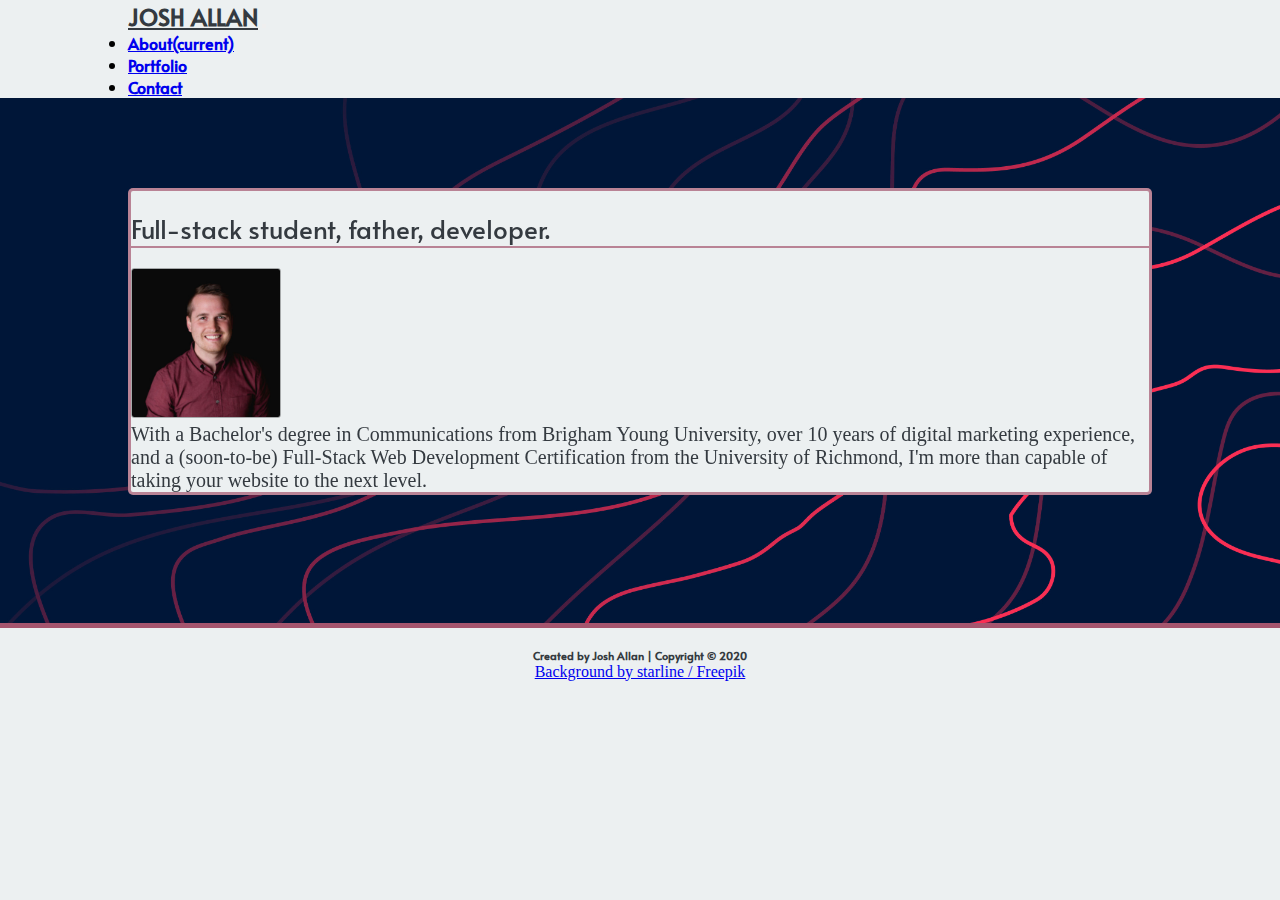
==== index.html @ a88f21d8 "Added Animate On Scroll (AOS) effects to the main content." ====
<!DOCTYPE html>
<html lang="en-us">
	<head>
		<meta charset="utf-8" />
		<meta http-equiv="X-UA-Compatible" content="IE=edge" />

		<title>Josh Allan | Full-stack student, father, developer.</title>

		<meta name="description" content="" />
		<meta
			name="viewport"
			content="width=device-width, initial-scale=1, shrink-to-fit=no"
		/>

		<!-- Styles -->
		<link rel="stylesheet" href="https://unpkg.com/aos@next/dist/aos.css" />
		<link
			rel="stylesheet"
			href="https://bootswatch.com/4/flatly/bootstrap.css"
		/>
		<link rel="stylesheet" href="styles/style.css" />

		<!-- Fonts -->
		<link
			href="https://fonts.googleapis.com/css2?family=Alata&display=swap"
			rel="stylesheet"
		/>
		<link
			rel="stylesheet"
			href="https://use.fontawesome.com/releases/v5.15.1/css/all.css"
			integrity="sha384-vp86vTRFVJgpjF9jiIGPEEqYqlDwgyBgEF109VFjmqGmIY/Y4HV4d3Gp2irVfcrp"
			crossorigin="anonymous"
		/>
	</head>
	<body>
		<!-- Header & Main Nav -->
		<header class="bootstrap-nav">
			<nav class="navbar navbar-expand-lg navbar-light bg-light">
				<a class="navbar-brand" href="./index.html">JOSH ALLAN</a>
				<button
					class="navbar-toggler"
					type="button"
					data-toggle="collapse"
					data-target="#navbarColor01"
					aria-controls="navbarColor01"
					aria-expanded="false"
					aria-label="Toggle navigation"
				>
					<span class="navbar-toggler-icon"></span>
				</button>
				<div class="collapse navbar-collapse" id="navbarColor01">
					<ul class="navbar-nav ml-auto">
						<li class="nav-item active mx-3">
							<a class="nav-link" href="./index.html"
								>About<span class="sr-only">(current)</span></a
							>
						</li>
						<li class="nav-item mx-3">
							<a class="nav-link" href="./portfolio.html">Portfolio</a>
						</li>
						<li class="nav-item mx-3">
							<a class="nav-link" href="./contact.html">Contact</a>
						</li>
					</ul>
				</div>
			</nav>
		</header>

		<!-- Main Content -->
		<main class="container-fluid">
			<!-- About Me section -->
			<section class="row wrapper">
				<section
					class="container main-container col-md-6 col-xs-12 offset-1"
					data-aos="zoom-in"
					data-aos-duration="1000"
				>
					<div class="main-heading">
						<h2>Full-stack student, father, developer.</h2>
					</div>
					<div class="main-content">
						<img
							src="Assets/Images/Profile-Picture.jpeg"
							class="img-thumbnail profile-picture float-left rounded"
							width="150"
							alt="Profile Picture | Josh Allan"
						/>
						<p>
							With a Bachelor's degree in Communications from Brigham Young
							University, over 10 years of digital marketing experience, and a
							(soon-to-be) Full-Stack Web Development Certification from the
							University of Richmond, I'm more than capable of taking your
							website to the next level.
						</p>
						<div class="social-links d-inline-block mb-2">
							<a
								class="mr-3"
								href="https://github.com/jallan07"
								target="_blank"
							>
								<i class="fab fa-github-square"></i>
							</a>
							<a
								class="mr-3"
								href="https://www.linkedin.com/in/joshuamallan/"
								target="_blank"
							>
								<i class="fab fa-linkedin"></i>
							</a>
							<a
								class="mr-3"
								href="https://www.facebook.com/joshua.m.allan"
								target="_blank"
							>
								<i class="fab fa-facebook-square"></i>
							</a>
							<a
								class="mr-3"
								href="mailto:allan.josh07@gmail.com"
								target="_blank"
							>
								<i class="fas fa-envelope-square"></i>
							</a>
						</div>
					</div>
				</section>
			</section>
		</main>

		<!-- Footer section -->
		<footer>
			<div class="footer-content">
				<h6>Created by Josh Allan | Copyright © 2020</h6>
				<span>
					<a href="http://www.freepik.com">Background by starline / Freepik</a>
				</span>
			</div>
		</footer>

		<!-- Javascript scripts for Bootstrap -->
		<script
			src="https://code.jquery.com/jquery-3.5.1.slim.min.js"
			integrity="sha384-DfXdz2htPH0lsSSs5nCTpuj/zy4C+OGpamoFVy38MVBnE+IbbVYUew+OrCXaRkfj"
			crossorigin="anonymous"
		></script>
		<script
			src="https://cdn.jsdelivr.net/npm/popper.js@1.16.1/dist/umd/popper.min.js"
			integrity="sha384-9/reFTGAW83EW2RDu2S0VKaIzap3H66lZH81PoYlFhbGU+6BZp6G7niu735Sk7lN"
			crossorigin="anonymous"
		></script>
		<script
			src="https://stackpath.bootstrapcdn.com/bootstrap/4.5.2/js/bootstrap.min.js"
			integrity="sha384-B4gt1jrGC7Jh4AgTPSdUtOBvfO8shuf57BaghqFfPlYxofvL8/KUEfYiJOMMV+rV"
			crossorigin="anonymous"
		></script>
		<script src="https://unpkg.com/aos@next/dist/aos.js"></script>
		<script>
			AOS.init();
		</script>
	</body>
</html>
---- styles/style.css ----
/* Default Styling */
* {
	box-sizing: border-box;
	margin: 0;
	padding: 0;
}

h1,
h2,
h3,
h4,
h5,
h6 {
	font-family: "Alata", sans-serif;
	color: #343a40;
}

p {
	color: #343a40;
}

img {
	border: solid 1px rgba(71, 73, 73, 0.425);
	border-radius: 3px;
}

html,
body {
	background-color: #ecf0f1;
}

/* Header & Main Nav */
header {
	background: #ecf0f1;
	/* position: fixed; */
	top: 0;
	z-index: 1000;
	width: 100%;
}

nav {
	width: 80%;
	margin: 0 auto;
}

.navbar-brand {
	font-family: "Alata", sans-serif;
	font-weight: 700;
	font-size: 1.45rem;
	color: #343a40 !important;
}

.navbar-nav {
	font-family: "Alata", sans-serif;
	font-weight: 700;
	font-size: 1rem;
}

/* MAIN CONTENT*/
main {
	display: flex;
	flex-direction: column;
}

.wrapper {
	/* Main background image */
	background: url(../Assets/Images/index-bg.jpg) no-repeat center center fixed;
	-webkit-background-size: cover;
	-moz-background-size: cover;
	-o-background-size: cover;
	background-size: cover;

	/* General styles */
	padding-top: 7%;
	min-height: 100%;
	display: grid;
	grid-template-rows: 1fr auto;
	flex: 1 0 auto;
}

.container {
	margin: 0 10%;
}

.main-container {
	background: #ecf0f1;
	border: solid #8f26468a;
	border-radius: 5px;
	margin-bottom: 10%;
}

.main-heading {
	margin: 20px 0;
	border-bottom: solid 2px #8f26468a;
}

.main-heading h2 {
	font-size: 1.6rem;
	font-weight: 400;
}

.main-content {
	font-size: 20px;
}

.main-content img {
	margin-right: 15px;
}

form {
	margin-bottom: 20px;
}

.practice {
	margin-top: 1%;
	margin-left: 9%;
	margin-right: 9%;
}

/* Social links on the portfolio page */
.social-links a {
	font-size: 2rem;
	color: #2d3e4f;
	transition: all 0.3s ease;
}

.social-links a:hover {
	color: #2d3e4f9d;
}

/* Images on portfolio page */
.recent-work img {
	margin-right: 20px;
	margin-bottom: 20px;
}
/* Portfolio Image text container & div styles */
.img-container {
	position: relative;
}
.img-portfolio {
	opacity: 1;
	display: block;
	width: 100%;
	height: auto;
	transition: 0.5s ease;
	backface-visibility: hidden;
}
.img-middle {
	transition: 0.5s ease;
	opacity: 0;
	position: absolute;
	top: 45%;
	left: 50%;
	width: 55%;
	transform: translate(-50%, -50%);
	-ms-transform: translate(-50%, -50%);
	text-align: center;
}
.img-bottom {
	transition: 0.5s ease;
	opacity: 0;
	position: absolute;
	bottom: 0%;
	left: 50%;
	width: 93%;
	transform: translate(-50%, -50%);
	-ms-transform: translate(-50%, -50%);
	text-align: center;
}
/* Set portfolio image text styles */
.img-text {
	background-color: #041739;
	color: white;
	font-size: 16px;
	padding: 16px 32px;
}
.img-bottom .img-text {
	font-size: 13px;
}
/* Adjust portfolio image content on hover */
.img-container:hover .img-portfolio {
	opacity: 0.2;
}
.img-container:hover .img-middle {
	opacity: 1;
}
.img-container:hover .img-bottom {
	opacity: 0.95;
}

/* Accordion on Portfilio Page */
.accordion-section {
	width: 100%;
	margin: 0 auto;
}
.card button[aria-expanded="false"]:after {
	content: "\02795"; /* Unicode character for "plus" sign (+) */
	position: relative;
	color: #0d141a;
	font-size: 14px;
	line-height: 22px;
	left: 5px;
	top: calc(50% - 10px);
}
.card button[aria-expanded="true"]:after {
	content: "\2796"; /* Unicode character for "minus" sign (-) */
	position: relative;
	color: #0d141a;
	font-size: 14px;
	line-height: 22px;
	left: 5px;
	top: calc(50% - 10px);
	transform: rotate(45deg);
}

.card-header h2 button {
	font-size: 18px;
}
.card-header span {
	font-size: 14px;
}

.card-links,
.card-story {
	border-top: 1px solid #a5a5a5;
	padding: 1.25rem;
}

.card-story ul {
	padding-left: 1.25rem;
}

/* Footer */
footer {
	background: #ecf0f1;
	width: 100%;
	border-top: 5px solid #8f2646c4;
	padding: 20px;
	flex-shrink: 0;
}

.footer-content {
	text-align: center;
	color: #343a40;
	align-items: center;
}

/* 769 break point */
@media screen and (max-width: 768px) {
	.main-container {
		/* I kept 1% margin on the sides here because I like the aesthetic of it, even though the readme asked for 0 space at this breakpoint*/
		margin: 0 auto 6% auto;
		width: 90%;
	}
	.main-content {
		font-size: 18px;
	}
	.accordion-section {
		width: 100%;
	}
	.accordion.container {
		width: 100%;
		margin: 0 auto;
	}
	.card-header h2 button {
		font-size: 14px;
	}
	.card-header span {
		font-size: 12px;
	}
	.card button[aria-expanded="false"]:after {
		font-size: 10px;
	}
	.card button[aria-expanded="true"]:after {
		font-size: 10px;
	}
	.recent-work img:hover {
		transform: none;
	}
}

/* 425 Break point
@media screen and (max-width: 425px) {
	.main-container {
		margin: 10% 0 20% 0;
	}

	.main-content {
		font-size: 16px;
	}
} */
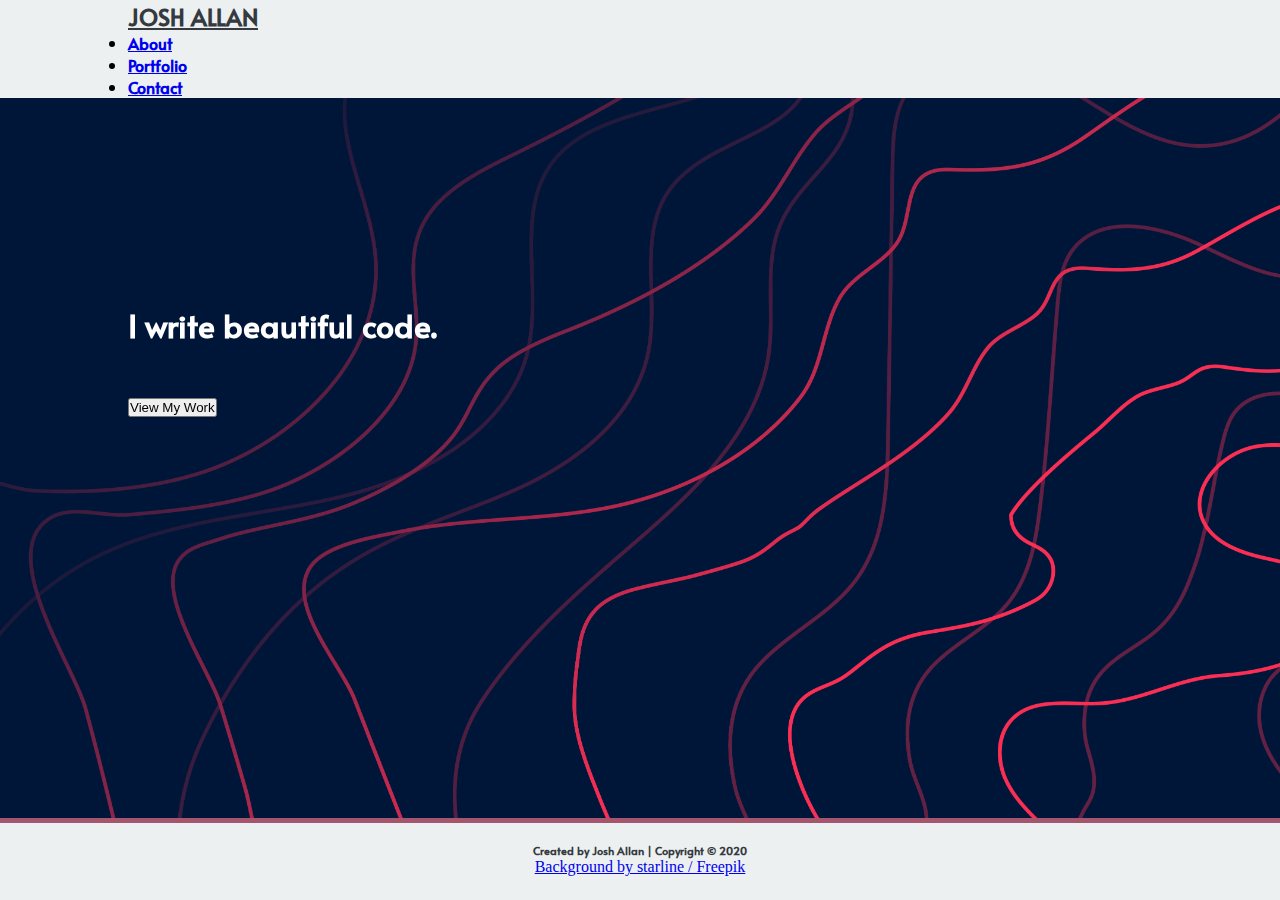
==== commit f55b925a: "Updated the homepage and added an about page." ====
--- a/index.html
+++ b/index.html
@@ -50,10 +50,8 @@
 				</button>
 				<div class="collapse navbar-collapse" id="navbarColor01">
 					<ul class="navbar-nav ml-auto">
-						<li class="nav-item active mx-3">
-							<a class="nav-link" href="./index.html"
-								>About<span class="sr-only">(current)</span></a
-							>
+						<li class="nav-item mx-3">
+							<a class="nav-link" href="./about.html">About</a>
 						</li>
 						<li class="nav-item mx-3">
 							<a class="nav-link" href="./portfolio.html">Portfolio</a>
@@ -68,8 +66,23 @@
 
 		<!-- Main Content -->
 		<main class="container-fluid">
+			<section class="row wrapper homepage-hero">
+				<section
+					class="container col-md-6 offset-1"
+					data-aos="fade-up"
+					data-aos-duration="1200"
+					data-aos-easing="ease-in-out"
+				>
+					<h1 class="hero-heading">I write beautiful code.</h1>
+					<a href="./portfolio.html"
+						><button type="button" class="btn btn-success btn-lg">
+							View My Work
+						</button></a
+					>
+				</section>
+			</section>
 			<!-- About Me section -->
-			<section class="row wrapper">
+			<!-- <section class="row wrapper">
 				<section
 					class="container main-container col-md-6 col-xs-12 offset-1"
 					data-aos="zoom-in"
@@ -124,7 +137,7 @@
 						</div>
 					</div>
 				</section>
-			</section>
+			</section> -->
 		</main>
 
 		<!-- Footer section -->
--- a/styles/style.css
+++ b/styles/style.css
@@ -77,6 +77,16 @@
 	grid-template-rows: 1fr auto;
 	flex: 1 0 auto;
 }
+.homepage-hero {
+	padding-top: 12%;
+	height: 80vh;
+}
+
+/* Main heading on home page */
+.hero-heading {
+	color: white;
+	margin: 5% 0;
+}
 
 .container {
 	margin: 0 10%;
@@ -117,7 +127,7 @@
 	margin-right: 9%;
 }
 
-/* Social links on the portfolio page */
+/* Social links on the about page */
 .social-links a {
 	font-size: 2rem;
 	color: #2d3e4f;
@@ -250,10 +260,17 @@
 	.main-container {
 		/* I kept 1% margin on the sides here because I like the aesthetic of it, even though the readme asked for 0 space at this breakpoint*/
 		margin: 0 auto 6% auto;
-		width: 90%;
 	}
 	.main-content {
 		font-size: 18px;
+	}
+	.homepage-hero {
+		height: 60vh;
+		padding-top: 0;
+	}
+	.hero-heading {
+		margin-top: 33%;
+		font-size: 36px;
 	}
 	.accordion-section {
 		width: 100%;
@@ -276,6 +293,15 @@
 	}
 	.recent-work img:hover {
 		transform: none;
+	}
+	.img-portfolio {
+		opacity: 0.6;
+	}
+	.img-middle {
+		opacity: 1;
+	}
+	.img-bottom {
+		opacity: 0.95;
 	}
 }
 
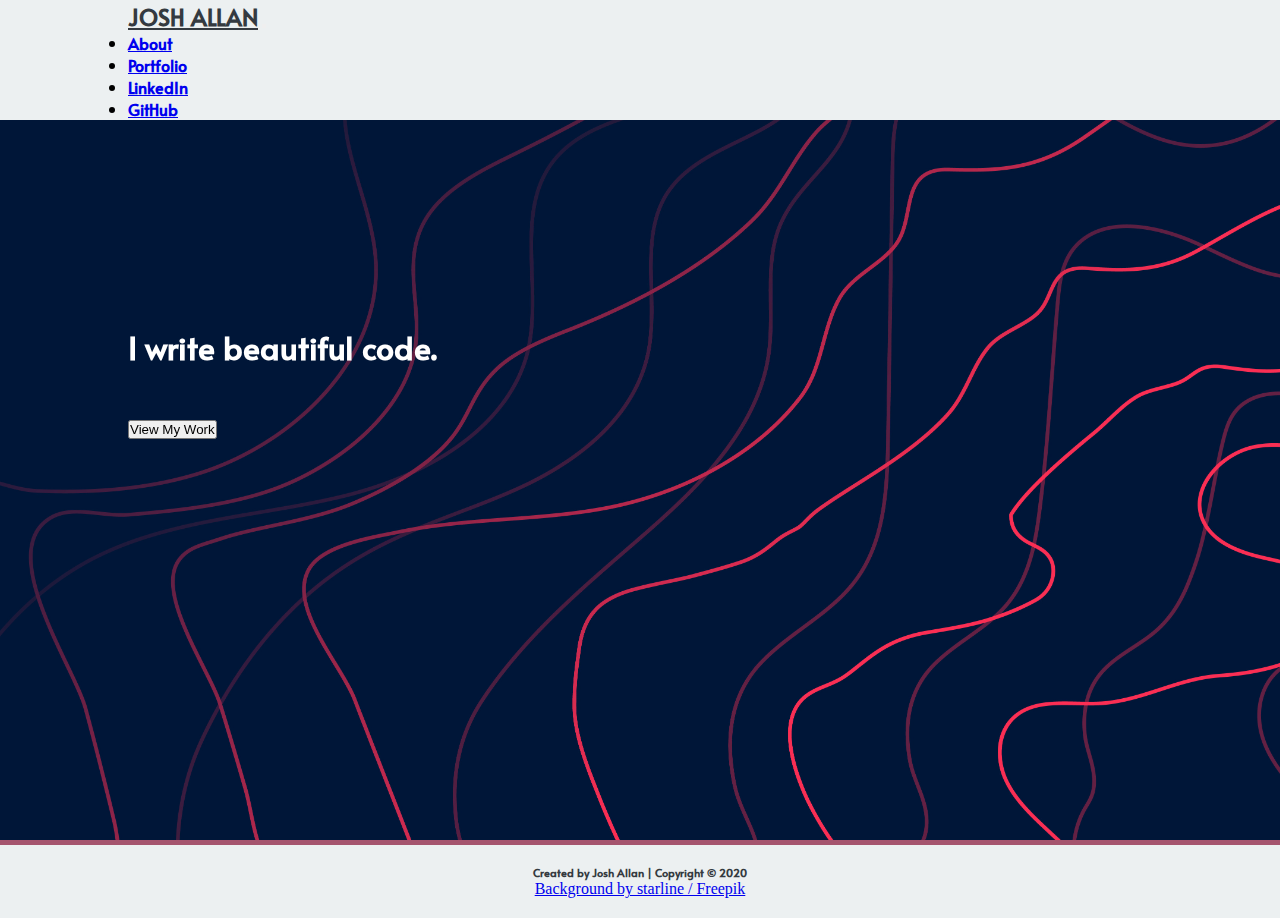
==== commit dfdc261e: "Updated the main nav to remove the contact page (since it currently isn't working), and instead have" ====
--- a/index.html
+++ b/index.html
@@ -57,7 +57,20 @@
 							<a class="nav-link" href="./portfolio.html">Portfolio</a>
 						</li>
 						<li class="nav-item mx-3">
-							<a class="nav-link" href="./contact.html">Contact</a>
+							<a
+								class="nav-link"
+								href="https://www.linkedin.com/in/joshuamallan/"
+								target="_blank"
+								>LinkedIn</a
+							>
+						</li>
+						<li class="nav-item mx-3">
+							<a
+								class="nav-link"
+								href="https://github.com/jallan07"
+								target="_blank"
+								>GitHub</a
+							>
 						</li>
 					</ul>
 				</div>
@@ -68,7 +81,7 @@
 		<main class="container-fluid">
 			<section class="row wrapper homepage-hero">
 				<section
-					class="container col-md-6 offset-1"
+					class="container col-md-6 col-sm-6 offset-1"
 					data-aos="fade-up"
 					data-aos-duration="1200"
 					data-aos-easing="ease-in-out"
--- a/styles/style.css
+++ b/styles/style.css
@@ -269,6 +269,7 @@
 		padding-top: 0;
 	}
 	.hero-heading {
+		width: 80%;
 		margin-top: 33%;
 		font-size: 36px;
 	}
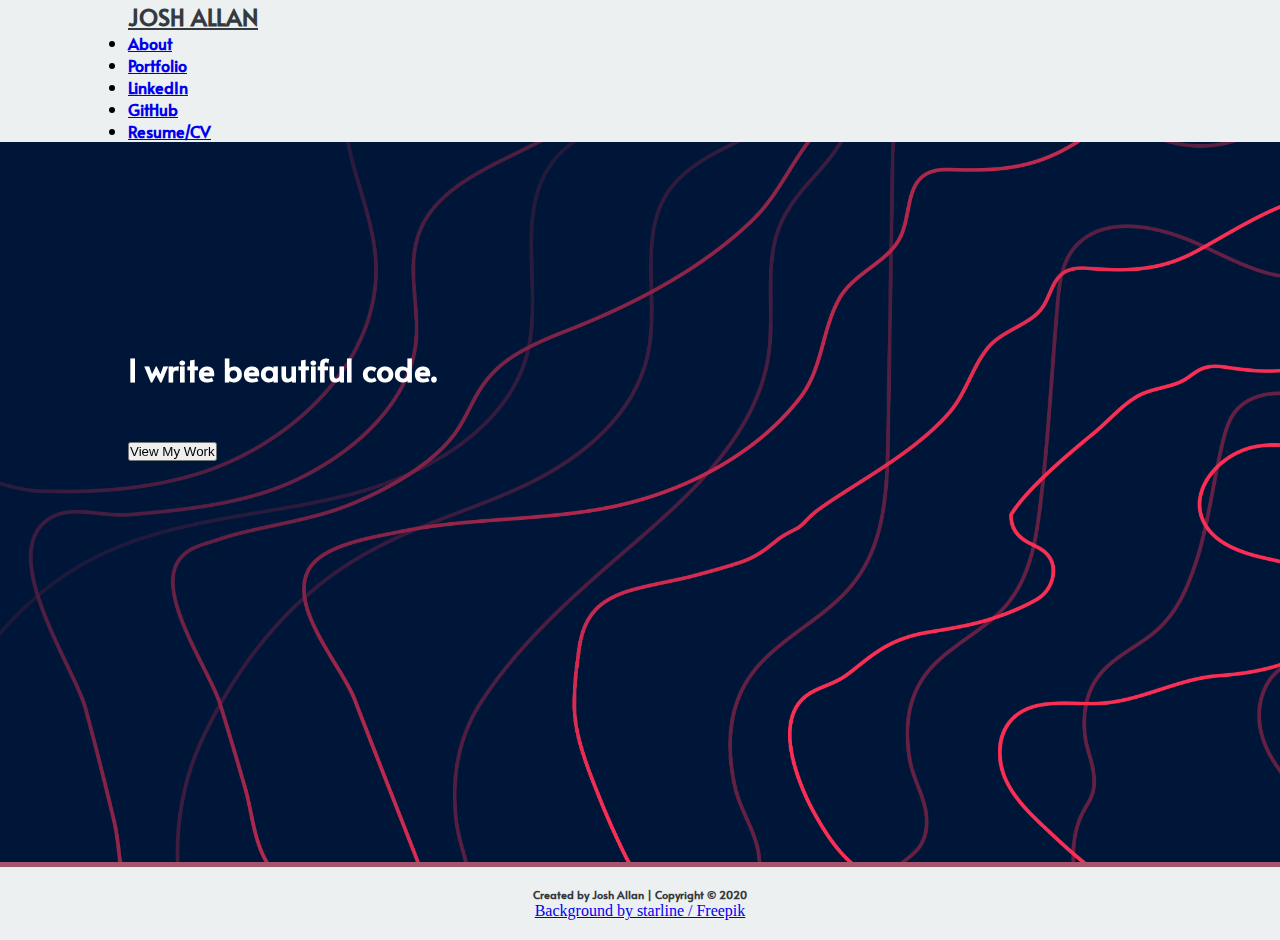
==== commit f04425d2: "Added a link in the main nav to my resume." ====
--- a/index.html
+++ b/index.html
@@ -70,6 +70,14 @@
 								href="https://github.com/jallan07"
 								target="_blank"
 								>GitHub</a
+							>
+						</li>
+						<li class="nav-item mx-3">
+							<a
+								class="nav-link"
+								href="https://drive.google.com/file/d/1glgfIcb6abdAd1HpHQWTSZas9QVF3wok/view?usp=sharing"
+								target="_blank"
+								>Resume/CV</a
 							>
 						</li>
 					</ul>
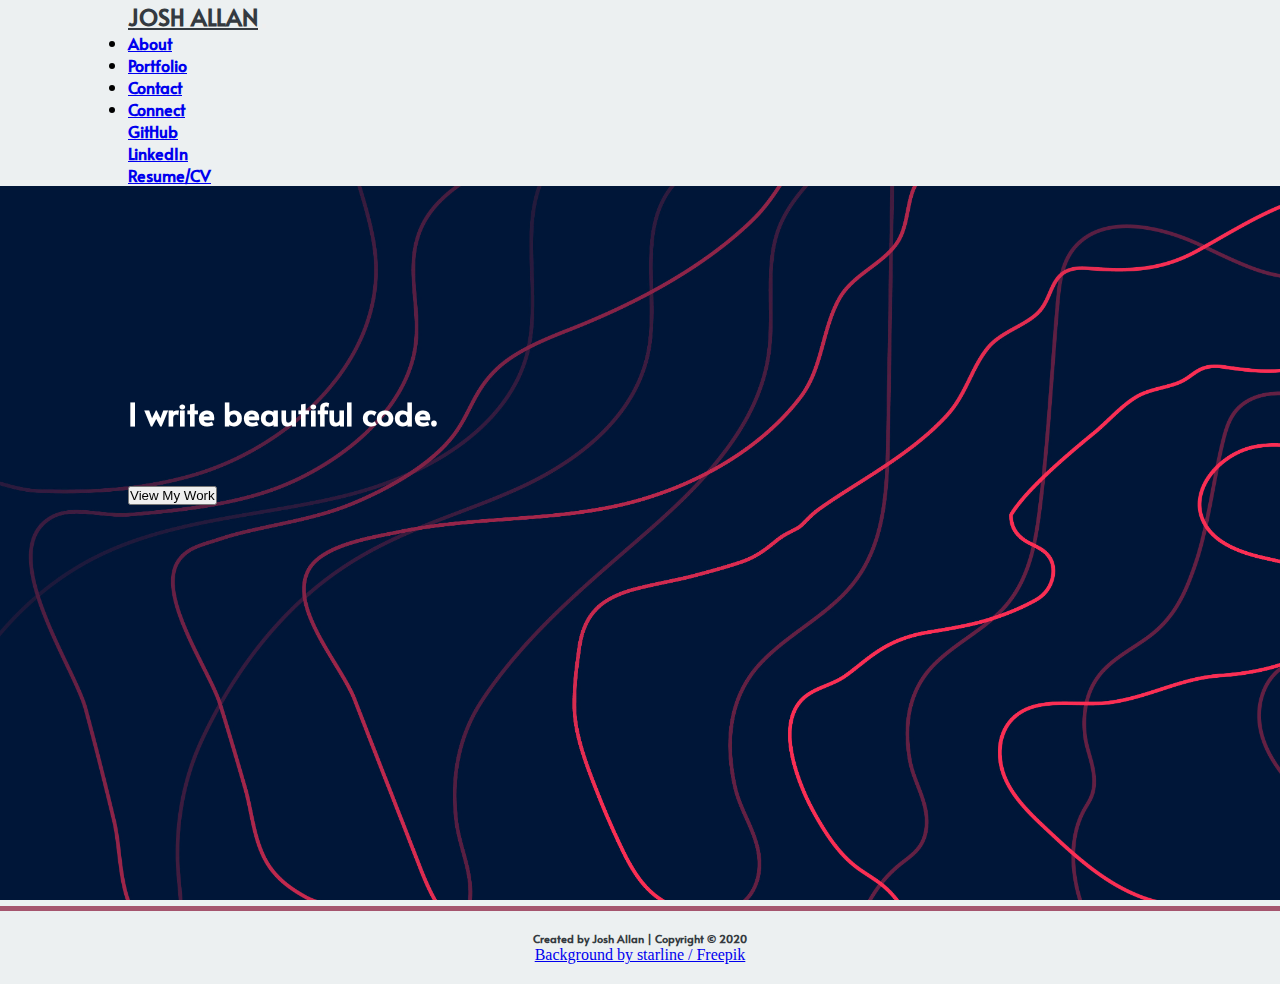
==== commit 912b76d5: "Updated the main nav to include a connect dropdown. Also added the contact link in the main nav, and" ====
--- a/index.html
+++ b/index.html
@@ -1,109 +1,124 @@
 <!DOCTYPE html>
 <html lang="en-us">
-	<head>
-		<meta charset="utf-8" />
-		<meta http-equiv="X-UA-Compatible" content="IE=edge" />
-
-		<title>Josh Allan | Full-stack student, father, developer.</title>
-
-		<meta name="description" content="" />
-		<meta
-			name="viewport"
-			content="width=device-width, initial-scale=1, shrink-to-fit=no"
-		/>
-
-		<!-- Styles -->
-		<link rel="stylesheet" href="https://unpkg.com/aos@next/dist/aos.css" />
-		<link
-			rel="stylesheet"
-			href="https://bootswatch.com/4/flatly/bootstrap.css"
-		/>
-		<link rel="stylesheet" href="styles/style.css" />
-
-		<!-- Fonts -->
-		<link
-			href="https://fonts.googleapis.com/css2?family=Alata&display=swap"
-			rel="stylesheet"
-		/>
-		<link
-			rel="stylesheet"
-			href="https://use.fontawesome.com/releases/v5.15.1/css/all.css"
-			integrity="sha384-vp86vTRFVJgpjF9jiIGPEEqYqlDwgyBgEF109VFjmqGmIY/Y4HV4d3Gp2irVfcrp"
-			crossorigin="anonymous"
-		/>
-	</head>
-	<body>
-		<!-- Header & Main Nav -->
-		<header class="bootstrap-nav">
-			<nav class="navbar navbar-expand-lg navbar-light bg-light">
-				<a class="navbar-brand" href="./index.html">JOSH ALLAN</a>
-				<button
-					class="navbar-toggler"
-					type="button"
-					data-toggle="collapse"
-					data-target="#navbarColor01"
-					aria-controls="navbarColor01"
-					aria-expanded="false"
-					aria-label="Toggle navigation"
-				>
-					<span class="navbar-toggler-icon"></span>
-				</button>
-				<div class="collapse navbar-collapse" id="navbarColor01">
-					<ul class="navbar-nav ml-auto">
-						<li class="nav-item mx-3">
-							<a class="nav-link" href="./about.html">About</a>
-						</li>
-						<li class="nav-item mx-3">
-							<a class="nav-link" href="./portfolio.html">Portfolio</a>
-						</li>
-						<li class="nav-item mx-3">
-							<a
-								class="nav-link"
-								href="https://www.linkedin.com/in/joshuamallan/"
-								target="_blank"
-								>LinkedIn</a
-							>
-						</li>
-						<li class="nav-item mx-3">
-							<a
-								class="nav-link"
-								href="https://github.com/jallan07"
-								target="_blank"
-								>GitHub</a
-							>
-						</li>
-						<li class="nav-item mx-3">
-							<a
-								class="nav-link"
-								href="https://drive.google.com/file/d/1glgfIcb6abdAd1HpHQWTSZas9QVF3wok/view?usp=sharing"
-								target="_blank"
-								>Resume/CV</a
-							>
-						</li>
-					</ul>
-				</div>
-			</nav>
-		</header>
-
-		<!-- Main Content -->
-		<main class="container-fluid">
-			<section class="row wrapper homepage-hero">
-				<section
-					class="container col-md-6 col-sm-6 offset-1"
-					data-aos="fade-up"
-					data-aos-duration="1200"
-					data-aos-easing="ease-in-out"
-				>
-					<h1 class="hero-heading">I write beautiful code.</h1>
-					<a href="./portfolio.html"
-						><button type="button" class="btn btn-success btn-lg">
-							View My Work
-						</button></a
-					>
-				</section>
-			</section>
-			<!-- About Me section -->
-			<!-- <section class="row wrapper">
+  <head>
+    <meta charset="utf-8" />
+    <meta http-equiv="X-UA-Compatible" content="IE=edge" />
+
+    <title>Josh Allan | Full-stack student, father, developer.</title>
+
+    <meta name="description" content="" />
+    <meta
+      name="viewport"
+      content="width=device-width, initial-scale=1, shrink-to-fit=no"
+    />
+
+    <!-- Styles -->
+    <link rel="stylesheet" href="https://unpkg.com/aos@next/dist/aos.css" />
+    <link
+      rel="stylesheet"
+      href="https://bootswatch.com/4/flatly/bootstrap.css"
+    />
+    <link rel="stylesheet" href="styles/style.css" />
+
+    <!-- Fonts -->
+    <link
+      href="https://fonts.googleapis.com/css2?family=Alata&display=swap"
+      rel="stylesheet"
+    />
+    <link
+      rel="stylesheet"
+      href="https://use.fontawesome.com/releases/v5.15.1/css/all.css"
+      integrity="sha384-vp86vTRFVJgpjF9jiIGPEEqYqlDwgyBgEF109VFjmqGmIY/Y4HV4d3Gp2irVfcrp"
+      crossorigin="anonymous"
+    />
+
+    <!-- Favicon -->
+    <link rel="shortcut icon" href="joshallan-favicon.png" />
+  </head>
+  <body>
+    <!-- Header & Main Nav -->
+    <header class="bootstrap-nav">
+      <nav class="navbar navbar-expand-lg navbar-light bg-light">
+        <a class="navbar-brand" href="./index.html">JOSH ALLAN</a>
+        <button
+          class="navbar-toggler"
+          type="button"
+          data-toggle="collapse"
+          data-target="#navbarColor01"
+          aria-controls="navbarColor01"
+          aria-expanded="false"
+          aria-label="Toggle navigation"
+        >
+          <span class="navbar-toggler-icon"></span>
+        </button>
+        <div class="collapse navbar-collapse" id="navbarColor01">
+          <ul class="navbar-nav ml-auto">
+            <li class="nav-item mx-3">
+              <a class="nav-link" href="./about.html">About</a>
+            </li>
+            <li class="nav-item mx-3">
+              <a class="nav-link" href="./portfolio.html">Portfolio</a>
+            </li>
+            <li class="nav-item mx-3">
+              <a class="nav-link" href="./contact.html">Contact</a>
+            </li>
+            <li class="nav-item dropdown">
+              <a
+                class="nav-link dropdown-toggle"
+                data-toggle="dropdown"
+                href="#"
+                role="button"
+                aria-haspopup="true"
+                aria-expanded="false"
+                >Connect</a
+              >
+              <div class="dropdown-menu">
+                <a
+                  class="dropdown-item"
+                  href="https://github.com/jallan07"
+                  target="_blank"
+                  >GitHub</a
+                >
+                <div class="dropdown-divider"></div>
+                <a
+                  class="dropdown-item"
+                  href="https://www.linkedin.com/in/joshuamallan/"
+                  target="_blank"
+                  >LinkedIn</a
+                >
+                <div class="dropdown-divider"></div>
+                <a
+                  class="dropdown-item"
+                  href="https://drive.google.com/file/d/1O1_YmbnMh73aZw9gmnmFZWn4r_MkU977/view?usp=sharing"
+                  target="_blank"
+                  >Resume/CV</a
+                >
+              </div>
+            </li>
+          </ul>
+        </div>
+      </nav>
+    </header>
+
+    <!-- Main Content -->
+    <main class="container-fluid">
+      <section class="row wrapper homepage-hero">
+        <section
+          class="container col-md-6 col-sm-6 offset-1"
+          data-aos="fade-up"
+          data-aos-duration="1200"
+          data-aos-easing="ease-in-out"
+        >
+          <h1 class="hero-heading">I write beautiful code.</h1>
+          <a href="./portfolio.html"
+            ><button type="button" class="btn btn-success btn-lg">
+              View My Work
+            </button></a
+          >
+        </section>
+      </section>
+      <!-- About Me section -->
+      <!-- <section class="row wrapper">
 				<section
 					class="container main-container col-md-6 col-xs-12 offset-1"
 					data-aos="zoom-in"
@@ -159,37 +174,37 @@
 					</div>
 				</section>
 			</section> -->
-		</main>
-
-		<!-- Footer section -->
-		<footer>
-			<div class="footer-content">
-				<h6>Created by Josh Allan | Copyright © 2020</h6>
-				<span>
-					<a href="http://www.freepik.com">Background by starline / Freepik</a>
-				</span>
-			</div>
-		</footer>
-
-		<!-- Javascript scripts for Bootstrap -->
-		<script
-			src="https://code.jquery.com/jquery-3.5.1.slim.min.js"
-			integrity="sha384-DfXdz2htPH0lsSSs5nCTpuj/zy4C+OGpamoFVy38MVBnE+IbbVYUew+OrCXaRkfj"
-			crossorigin="anonymous"
-		></script>
-		<script
-			src="https://cdn.jsdelivr.net/npm/popper.js@1.16.1/dist/umd/popper.min.js"
-			integrity="sha384-9/reFTGAW83EW2RDu2S0VKaIzap3H66lZH81PoYlFhbGU+6BZp6G7niu735Sk7lN"
-			crossorigin="anonymous"
-		></script>
-		<script
-			src="https://stackpath.bootstrapcdn.com/bootstrap/4.5.2/js/bootstrap.min.js"
-			integrity="sha384-B4gt1jrGC7Jh4AgTPSdUtOBvfO8shuf57BaghqFfPlYxofvL8/KUEfYiJOMMV+rV"
-			crossorigin="anonymous"
-		></script>
-		<script src="https://unpkg.com/aos@next/dist/aos.js"></script>
-		<script>
-			AOS.init();
-		</script>
-	</body>
+    </main>
+
+    <!-- Footer section -->
+    <footer>
+      <div class="footer-content">
+        <h6>Created by Josh Allan | Copyright © 2020</h6>
+        <span>
+          <a href="http://www.freepik.com">Background by starline / Freepik</a>
+        </span>
+      </div>
+    </footer>
+
+    <!-- Javascript scripts for Bootstrap -->
+    <script
+      src="https://code.jquery.com/jquery-3.5.1.slim.min.js"
+      integrity="sha384-DfXdz2htPH0lsSSs5nCTpuj/zy4C+OGpamoFVy38MVBnE+IbbVYUew+OrCXaRkfj"
+      crossorigin="anonymous"
+    ></script>
+    <script
+      src="https://cdn.jsdelivr.net/npm/popper.js@1.16.1/dist/umd/popper.min.js"
+      integrity="sha384-9/reFTGAW83EW2RDu2S0VKaIzap3H66lZH81PoYlFhbGU+6BZp6G7niu735Sk7lN"
+      crossorigin="anonymous"
+    ></script>
+    <script
+      src="https://stackpath.bootstrapcdn.com/bootstrap/4.5.2/js/bootstrap.min.js"
+      integrity="sha384-B4gt1jrGC7Jh4AgTPSdUtOBvfO8shuf57BaghqFfPlYxofvL8/KUEfYiJOMMV+rV"
+      crossorigin="anonymous"
+    ></script>
+    <script src="https://unpkg.com/aos@next/dist/aos.js"></script>
+    <script>
+      AOS.init();
+    </script>
+  </body>
 </html>
